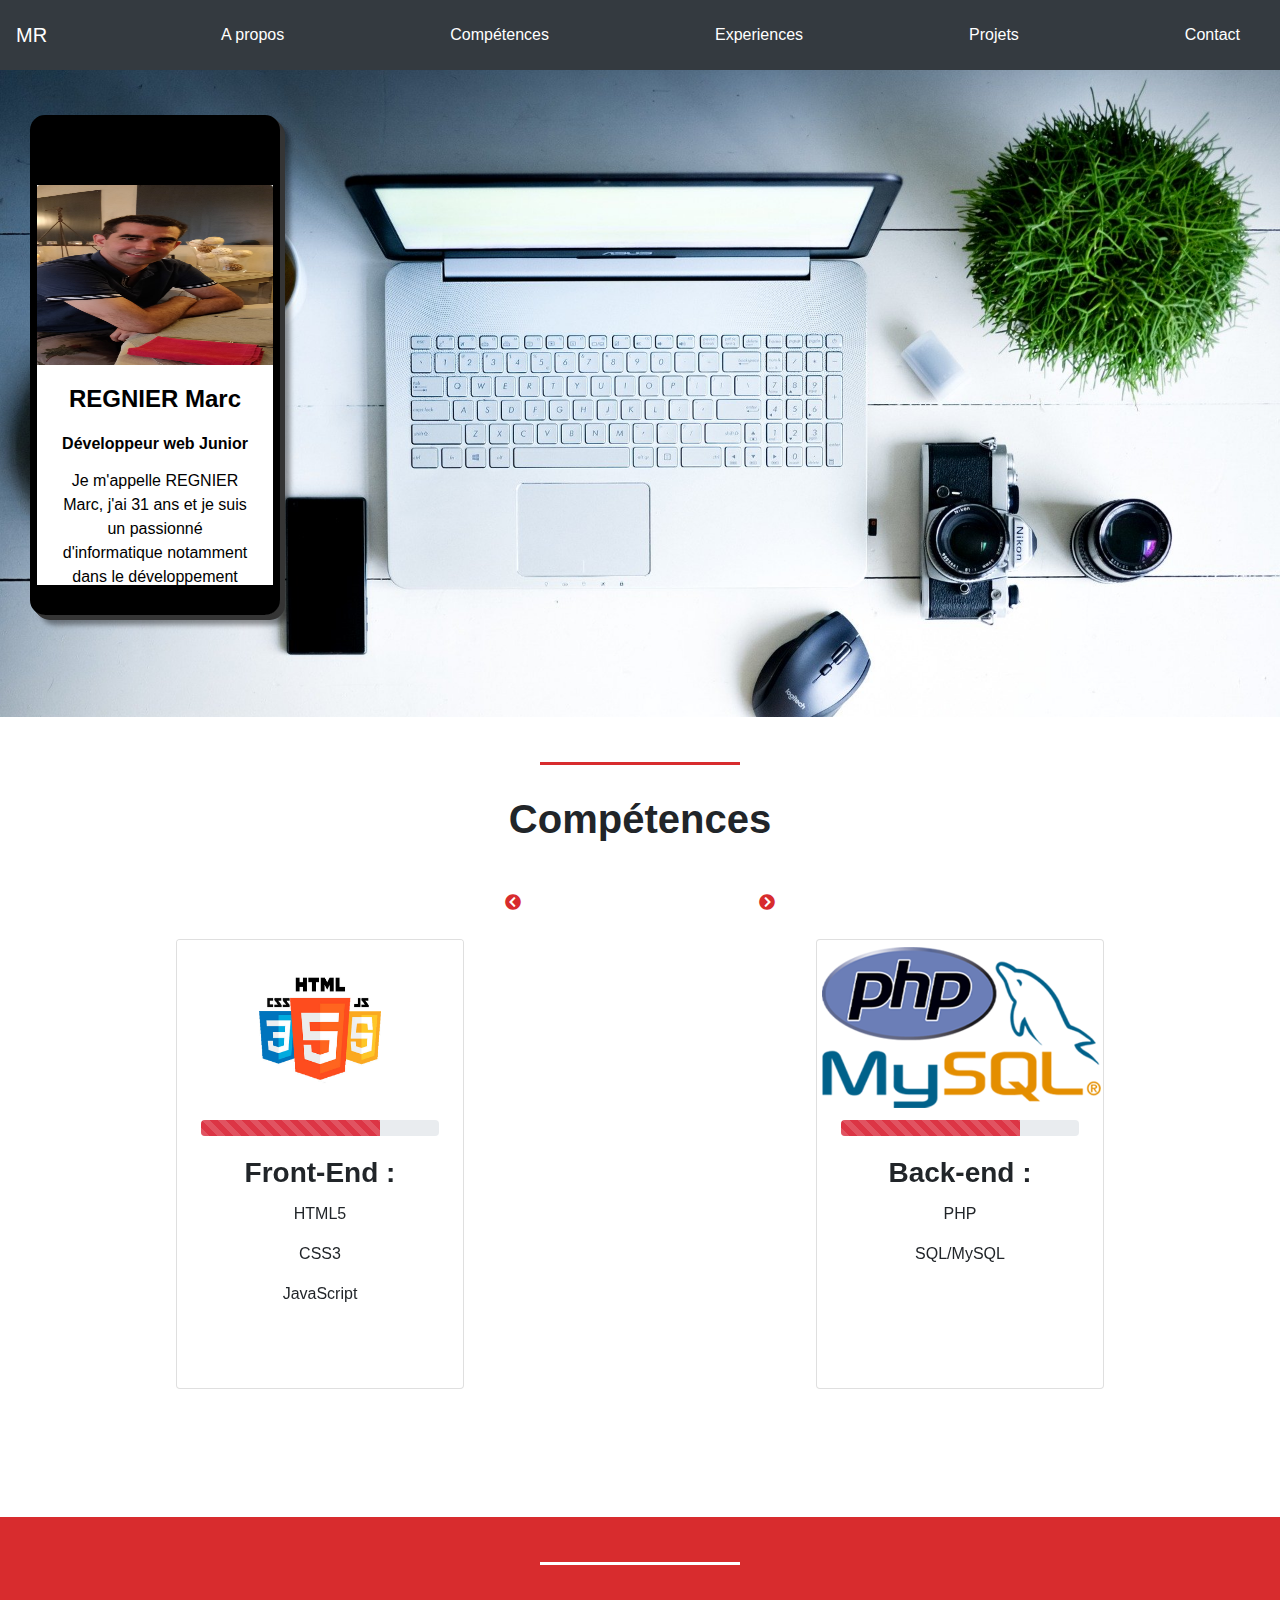
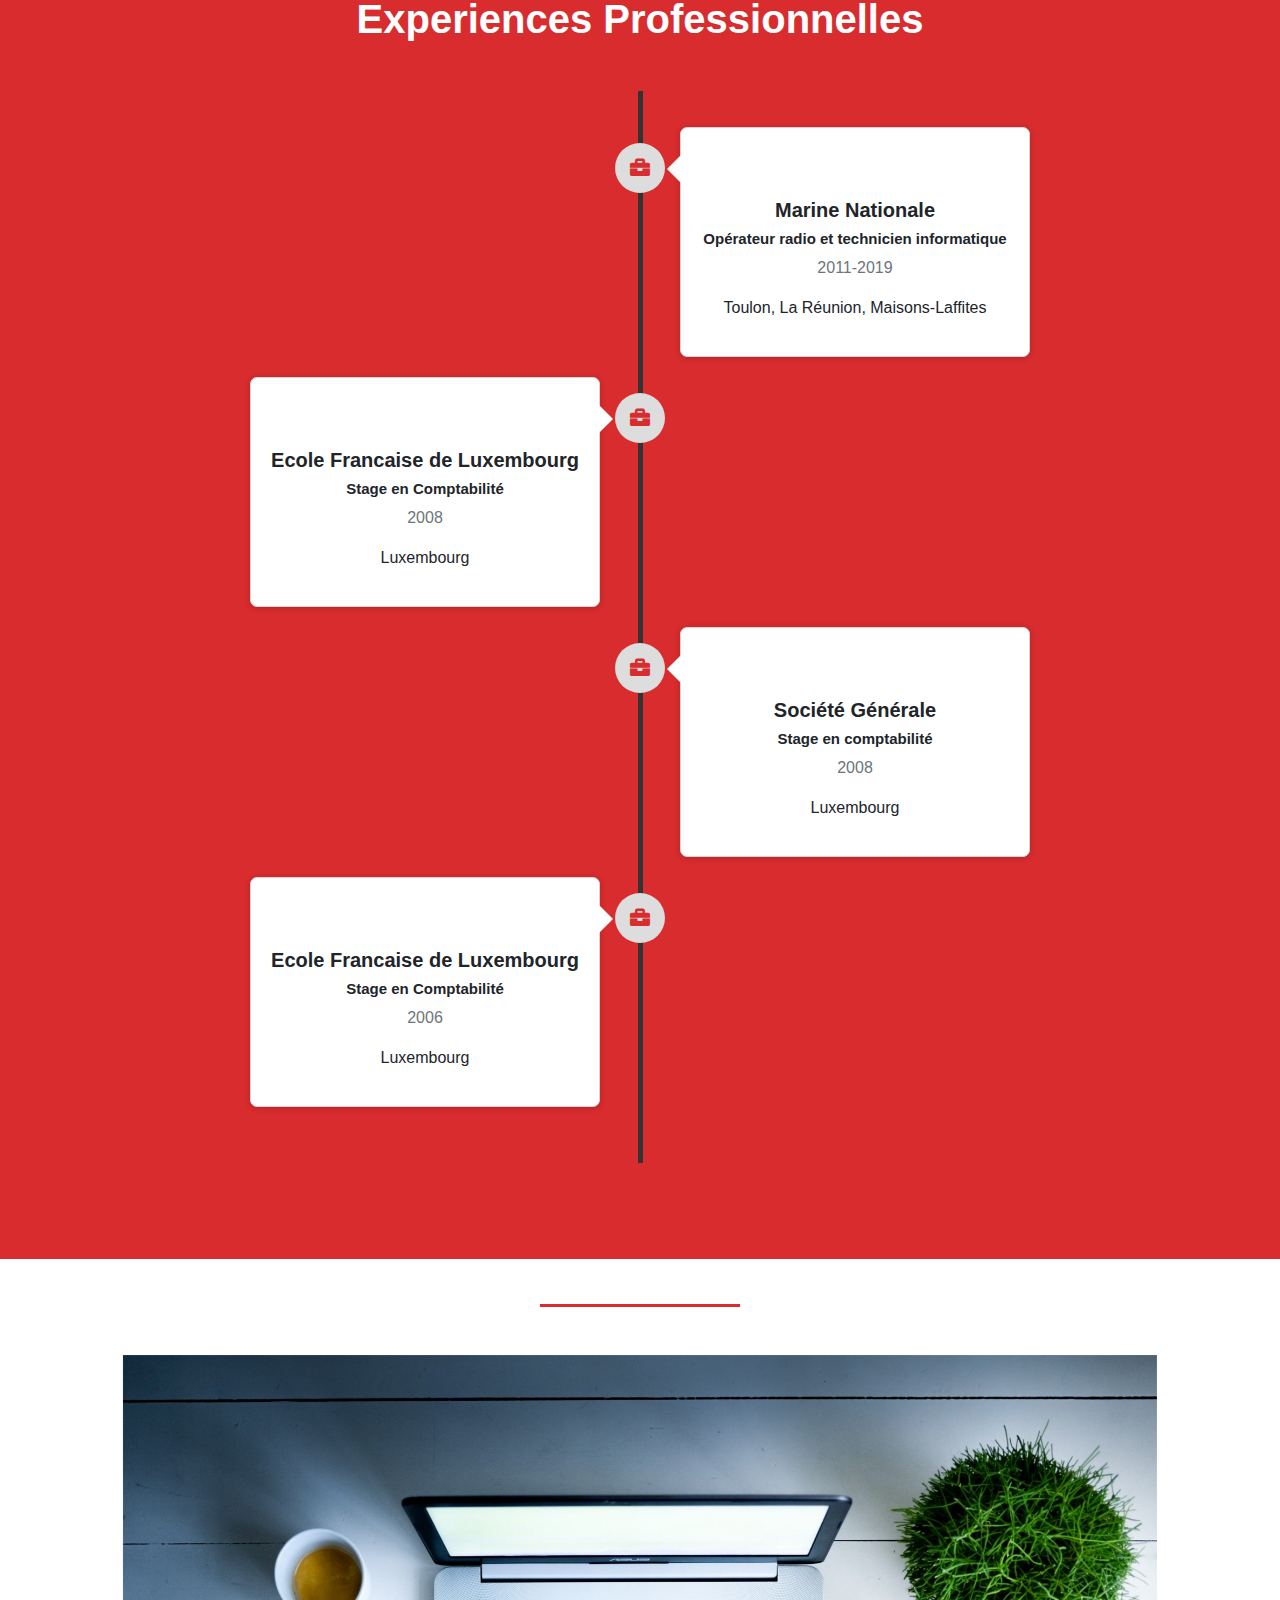
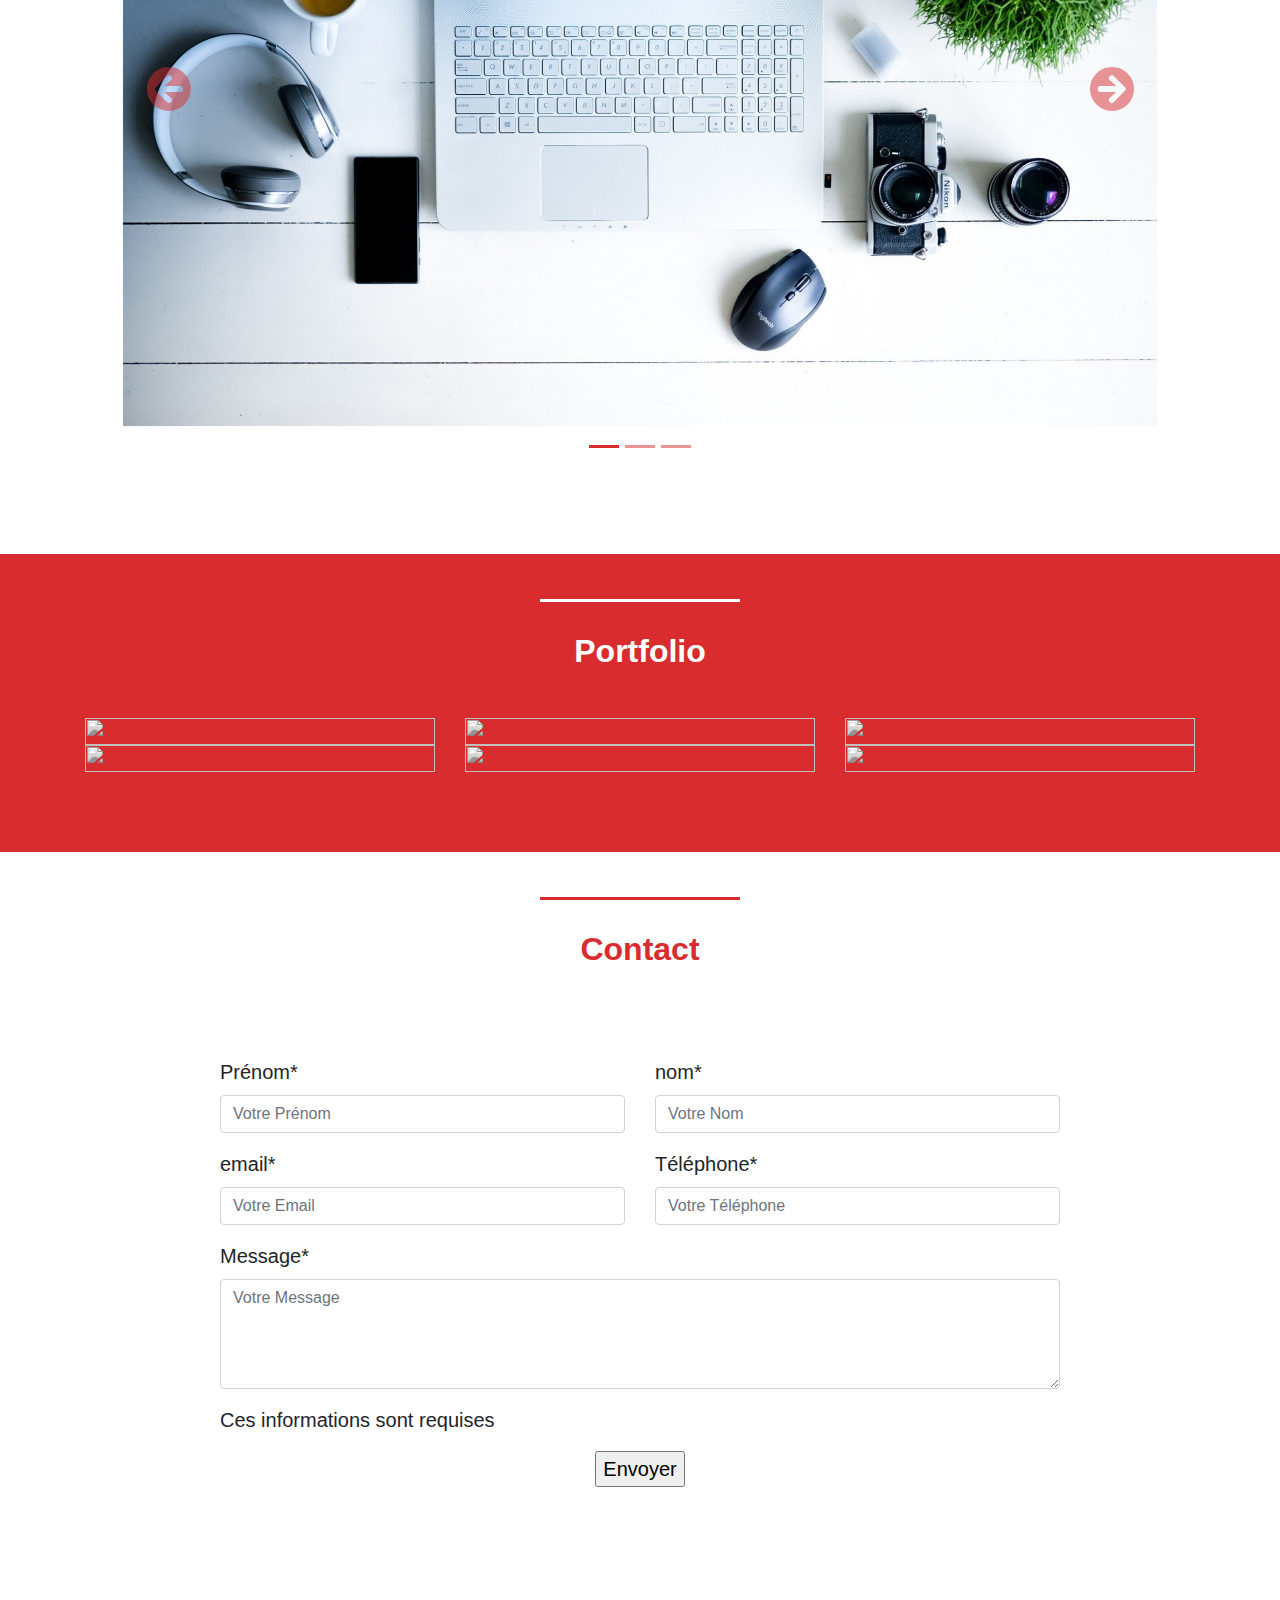
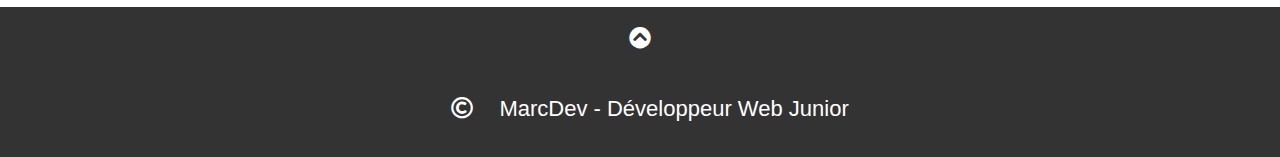
==== portfolio2.html @ 8c01e03f "portfolio.V1" ====
<!DOCTYPE html>
<html lang="en">

<head>
    <meta charset="UTF-8">
    <meta name="viewport" content="width=device-width, initial-scale=1.0">
    <meta http-equiv="X-UA-Compatible" content="ie=edge">
    <link rel="stylesheet" href="https://stackpath.bootstrapcdn.com/bootstrap/4.4.1/css/bootstrap.min.css"
        integrity="sha384-Vkoo8x4CGsO3+Hhxv8T/Q5PaXtkKtu6ug5TOeNV6gBiFeWPGFN9MuhOf23Q9Ifjh" crossorigin="anonymous">
    <script src="https://code.jquery.com/jquery-3.4.1.slim.min.js"
        integrity="sha384-J6qa4849blE2+poT4WnyKhv5vZF5SrPo0iEjwBvKU7imGFAV0wwj1yYfoRSJoZ+n" crossorigin="anonymous">
    </script>
    <script src="https://cdn.jsdelivr.net/npm/popper.js@1.16.0/dist/umd/popper.min.js"
        integrity="sha384-Q6E9RHvbIyZFJoft+2mJbHaEWldlvI9IOYy5n3zV9zzTtmI3UksdQRVvoxMfooAo" crossorigin="anonymous">
    </script>
    <script src="https://stackpath.bootstrapcdn.com/bootstrap/4.4.1/js/bootstrap.min.js"
        integrity="sha384-wfSDF2E50Y2D1uUdj0O3uMBJnjuUD4Ih7YwaYd1iqfktj0Uod8GCExl3Og8ifwB6" crossorigin="anonymous">
    </script>
    <script src="jquery-3.4.1.min.js"></script>
    <link rel="stylesheet" href="fontawesome-free-5.12.1-web\css\all.min.css">
    <link rel="stylesheet" href="style.css">
    <script src="portfolio2.js"></script>
    <title>Mon Portfolio</title>
</head>

<body data-spy="scroll" data-target="#navbarNav" data-offset="60">
    <!--header + navbar-->
    <header>
        <nav class="navbar navbar-expand-lg navbar-dark bg-dark fixed-top">
            <a class="navbar-brand" href="#">MR</a>
            <button class="navbar-toggler" type="button" data-toggle="collapse" data-target="#navbarNav"
                aria-controls="navbarNav" aria-label="Toggle navigation">
                <span class="navbar-toggler-icon"></span>

            </button>
            <div class="collapse navbar-collapse" id="navbarNav">
                <ul class="navbar-nav ">

                    <li class="nav-item active">
                        <a class="nav-link" href="#about">A propos</a>
                    </li>
                    <li class="nav-item active">
                        <a class="nav-link" href="#skill">Compétences</a>
                    </li>
                    <li class="nav-item active">
                        <a class="nav-link" href="#experience">Experiences</a>
                    </li>
                    <li class="nav-item active">
                        <a class="nav-link" href="#portfolio">Projets</a>
                    </li>
                    <li class="nav-item active">
                        <a class="nav-link" href="#contact">Contact</a>
                    </li>
                </ul>
            </div>
        </nav>
    </header>

    <!--SECTION ABOUT-->
    <section id="about" class="container-fluid">
        <div class="background">
        </div>
        <div class="mobile card card-cascade">

            <!-- Card image -->
            <div class="view view-cascade overlay">
              <img class="card-img-top" src="image/aa.jpg" alt="marc">
              <a>
                <div class="mask rgba-white-slight"></div>
              </a>
            </div>
          
            <!-- Card content -->
            <div class="card-body card-body-cascade text-center">
          
              <!-- Title -->
              <h4 class="card-title"><strong>REGNIER Marc</strong></h4>
              <!-- Subtitle -->
              <h6 class="font-weight-bold indigo-text py-2">Développeur web Junior</h6>
              <!-- Text -->
              <p class="card-text">
                  Je m'appelle REGNIER Marc, j'ai 31 ans et je suis un passionné d'informatique notamment dans le développement Web qui est un domaine trés intéressant.
              </p>
          
              <!-- Facebook -->
              <a type="button" class="btn-floating btn-small btn-fb"><i class="fab fa-facebook-f"></i></a>
              <!-- Twitter -->
              <a type="button" class="btn-floating btn-small btn-tw"><i class="fab fa-twitter"></i></a>
              <!-- Google + -->
              <a type="button" class="btn-floating btn-small btn-dribbble"><i class="fab fa-dribbble"></i></a>
              <a href="CV.pdf" class="btn btn-danger button">Telecharger mon CV</a>
          
            </div>
          
          </div>
          <!-- Card Regular -->
    </section>

    <!--SECTION SKILLS-->
    <section id="skill" class="container-fluid">
        <div class="red-divider"></div>
        <div class="heading">
            <h1>Compétences</h1>
        </div>
        <div id="carousel1" class="carousel slide carousel-multi-item" data-ride="carousel">

            <div class="controls-top text-center mb-4">
                <a class="btn-floating" href="#carousel1" data-slide="prev">
                    <i class="fas fa-chevron-circle-left"></i>
                </a>
                <a class="btn-floating" href="#carousel1" data-slide="next">
                    <i class="fas fa-chevron-circle-right"></i>
                </a>
            </div>

            <div class="carousel-inner" role="listbox">
                <div class="carousel-item active">
                    <div class="row">
                        <div class="col-md-6 mb-4 d-flex justify-content-center">
                            <div class="card" style="width: 18rem;">
                                <img class="card-img-top" src="image/htmlcss.jpg" alt="img_front">
                                <div class="progress ml-4 mr-4">
                                    <div class="progress-bar progress-bar-striped progress-bar-animated bg-danger"
                                        role="progressbar" aria-valuenow="75" aria-valuemin="0" aria-valuemax="100"
                                        style="width: 75%"></div>
                                </div>
                                <div class="card-body text-center">
                                    <h3 class="card-title">Front-End :</h3>
                                    <p class="card-text">HTML5</p>
                                    <p class="card-text">CSS3</p>
                                    <p class="card-text">JavaScript</p>
                                </div>
                            </div>
                        </div>
                        <div class="col-xs-6 col-md-6 d-flex justify-content-center">
                            <div class="card" style="width: 18rem;">
                                <img class="card-img-top" src="image/php_mysql.png" alt="php">
                                <div class="progress ml-4 mr-4">
                                    <div class="progress-bar progress-bar-striped progress-bar-animated bg-danger"
                                        role="progressbar" aria-valuenow="75" aria-valuemin="0" aria-valuemax="100"
                                        style="width: 75%"></div>
                                </div>
                                <div class="card-body text-center">
                                    <h3 class="card-title">Back-end :</h3>
                                    <p class="card-text">PHP</p>
                                    <p class="card-text">SQL/MySQL</p>
                                </div>
                            </div>
                        </div>
                    </div>
                </div>
                <div class="carousel-item">
                    <div class="row">
                        <div class="col-xs-6 col-md-6 d-flex justify-content-center">
                            <div class="card" style="width: 18rem;">
                                <img class="card-img-top" src="image/Symfony4.jpg" alt="framework">
                                <div class="progress ml-4 mr-4">
                                    <div class="progress-bar progress-bar-striped progress-bar-animated bg-danger"
                                        role="progressbar" aria-valuenow="75" aria-valuemin="0" aria-valuemax="100"
                                        style="width: 75%"></div>
                                </div>
                                <div class="card-body text-center">
                                    <h3 class="card-title">Framework :</h3>
                                    <p class="card-text">Symfony</p>
                                    <p class="card-text">Bootstrap</p>
                                    <p class="card-text">JQuery</p>
                                </div>
                            </div>
                        </div>
                        <div class="col-xs-6 col-md-6 d-flex justify-content-center">
                            <div class="card" style="width: 18rem;">
                                <img class="card-img-top" src="image/git.png" alt="git">
                                <div class="progress ml-4 mr-4">
                                    <div class="progress-bar progress-bar-striped progress-bar-animated bg-danger"
                                        role="progressbar" aria-valuenow="75" aria-valuemin="0" aria-valuemax="100"
                                        style="width: 75%"></div>
                                </div>
                                <div class="card-body text-center">
                                    <h3 class="card-title">Utilitaires :</h3>
                                    <p class="card-text">Git</p>
                                    <p class="card-text">Methode Agile</p>
                                </div>
                            </div>
                        </div>
                    </div>
                </div>
            </div>
        </div>
        </div>
        </article>
        </div>

    </section>
    <br>

    <!--SECTION EXPERIENCES-->
    <section id="experience">
        <div class="container">
            <div class="white-divider"></div>
            <div class="heading">
                <h1>Experiences Professionnelles</h1>
            </div>
        </div>
        <ul class="timeline">
            <li>
                <div class="timeline-badge"><i class="fas fa-briefcase"></i></div>
                <div class="timeline-panel-container-inverted">
                    <div class="timeline-panel">
                        <div class="timeline-heading">
                            <h3>Marine Nationale</h3>
                            <h4>Opérateur radio et technicien informatique</h4>
                            <p class="text-muted">2011-2019</p>
                        </div>
                        <div class="timeline-body">
                            <p>Toulon, La Réunion, Maisons-Laffites</p>
                        </div>
                    </div>
                </div>
            </li>
            <li>
                <div class="timeline-badge"><i class="fas fa-briefcase"></i></div>
                <div class="timeline-panel-container">
                    <div class="timeline-panel">
                        <div class="timeline-heading">
                            <h3>Ecole Francaise de Luxembourg</h3>
                            <h4>Stage en Comptabilité</h4>
                            <p class="text-muted">2008</p>
                        </div>
                        <div class="timeline-body">
                            <p>Luxembourg</p>
                        </div>
                    </div>
                </div>
            </li>
            <li>
                <div class="timeline-badge"><i class="fas fa-briefcase"></i></div>
                <div class="timeline-panel-container-inverted">
                    <div class="timeline-panel">
                        <div class="timeline-heading">
                            <h3>Société Générale</h3>
                            <h4>Stage en comptabilité</h4>
                            <p class="text-muted">2008</p>
                        </div>
                        <div class="timeline-body">
                            <p>Luxembourg</p>
                        </div>
                    </div>
                </div>
            </li>
            <li>
                <div class="timeline-badge"><i class="fas fa-briefcase"></i></div>
                <div class="timeline-panel-container">
                    <div class="timeline-panel">
                        <div class="timeline-heading">
                            <h3>Ecole Francaise de Luxembourg</h3>
                            <h4>Stage en Comptabilité</h4>
                            <p class="text-muted">2006</p>
                        </div>
                        <div class="timeline-body">
                            <p>Luxembourg</p>
                        </div>
                    </div>
                </div>
            </li>
        </ul>

    </section>
    <!--SLIDE CAROUSEL-->
    <section id="pictures_work">
        <div class="container">
            <div class="red-divider"></div>
            <div id=myCarousel class="carousel slide" data-ride="carousel">
                <ol class="carousel-indicators">
                    <li data-target="#myCarousel" data-slide-to="0" class="active"></li>
                    <li data-target="#myCarousel" data-slide-to="1"></li>
                    <li data-target="#myCarousel" data-slide-to="2"></li>
                </ol>
                <div class="carousel-inner">
                    <div class="carousel-item active">
                        <img class="d-block w-100" src="image/computer-2982270_1920.jpg" alt="computer1">
                    </div>
                    <div class="carousel-item">
                        <img class="d-block w-100" src="image/javascript-with-laptop-code.jpg" alt="computer2">
                    </div>
                    <div class="carousel-item">
                        <img class="d-block w-100" src="image/laptop-red.jpg" alt="computer3">
                    </div>
                </div>
                <a class="left carousel-control-prev" href="#myCarousel" data-slide="prev" role="button">
                    <span><i class="fas fa-arrow-circle-left"></i></span>
                </a>
                <a class="right carousel-control-next" href="#myCarousel" data-slide="next" role="button">
                    <span><i class="fas fa-arrow-circle-right"></i></span>

                </a>

            </div>

        </div>
    </section>

    <!--PORTFOLIO-->
    <section id="portfolio">
        <div class="container">
            <div class="white-divider"></div>
            <div class="heading">
                <h2>Portfolio</h2>
            </div>
            <div class="row">
                <div class="col-sm-4">
                    <a class="thumbnail" href="#" target="_blank">
                        <img src="" alt="">
                    </a>
                </div>
                <div class="col-sm-4">
                    <a class="thumbnail" href="#" target="_blank">
                        <img src="" alt="">
                    </a>
                </div>
                <div class="col-sm-4">
                    <a class="thumbnail" href="#" target="_blank">
                        <img src="" alt="">
                    </a>
                </div>

            </div>
            <div class="row">
                <div class="col-sm-4">
                    <a class="thumbnail" href="#" target="_blank">
                        <img src="" alt="">
                    </a>
                </div>
                <div class="col-sm-4">
                    <a class="thumbnail" href="#" target="_blank">
                        <img src="" alt="">
                    </a>
                </div>
                <div class="col-sm-4">
                    <a class="thumbnail" href="#" target="_blank">
                        <img src="" alt="">
                    </a>
                </div>

            </div>
        </div>

    </section>

    <section id="contact">
        <div class="container">
            <div class="red-divider"></div>
            <div class="heading">
                <h2>Contact</h2>
            </div>
            <div class="row justify-content-center">
                <div class="col-lg-10 col-lg-offset-1 d-flex justify-content-center">
                    <form action="contact.php" method="POST" role="form" id="contact-form">

                        <div class="row">
                            <div class="col-md-6">
                                <label for="firstname">Prénom<span class="blue">*</span></label>
                                <input type="text" id="firstname" name="firstname" class="form-control"
                                    placeholder="Votre Prénom" value="">
                                <p class="comments"></p>
                            </div>

                            <div class="col-md-6">
                                <label for="name">nom<span class="blue">*</span></label>
                                <input type="text" id="name" name="name" class="form-control" placeholder="Votre Nom"
                                    value="">
                                <p class="comments"></p>
                            </div>

                            <div class="col-md-6">
                                <label for="email">email<span class="blue">*</span></label>
                                <input type="email" id="email" name="email" class="form-control"
                                    placeholder="Votre Email" value="">
                                <p class="comments"></p>
                            </div>

                            <div class="col-md-6">
                                <label for="phone">Téléphone<span class="blue">*</span></label>
                                <input type="tel" id="phone" name="phone" class="form-control"
                                    placeholder="Votre Téléphone" value="">
                                <p class="comments"></p>
                            </div>

                            <div class="col-md-12">
                                <label for="phone">Message<span class="blue">*</span></label>
                                <textarea name="message" id="message" class="form-control" cols="30" rows="4"
                                    placeholder="Votre Message" value=""></textarea>
                                <p class="comments"></p>
                            </div>

                            <div class="col-md-12">
                                <p class="blue">Ces informations sont requises</p>
                            </div>

                            <div class="col-md-12 d-flex justify-content-center">
                                <input type="submit" value="Envoyer" class="button1">
                            </div>

                        </div>
                    </form>
                </div>
            </div>
        </div>


    </section>


    <!--FOOTER-->
    <footer class="text-center">
        <a href="#about">
            <span><i class="fas fa-chevron-circle-up"></i></span>
        </a>
        <p>
            <span><i class="far fa-copyright"></i></span> MarcDev - Développeur Web Junior
        </p>

    </footer>

</body>

</html>
---- style.css ----
/* general */

body{
    font-family: sans-serif;
}

h1,h2,h3,h4,h5{
    font-weight: bold;
}

img{
    max-width: 100%;
    height: auto;
    

}

section{
    padding: 45px 0px 80px 0px;
}

section .heading{
    text-align: center;
    padding-bottom: 40px;
    padding-top: 30px;
}

.navbar{
    height: 70px;
}

/* ABOUT */

#about{
    padding-top: 100px;
    background: #d82c2e;
    background-image: url("image/computer-2982270_1920.jpg");
    background-size: cover;
    background-repeat: no-repeat;

    
}

.mobile {
    display: inline-block;
    margin: 15px;
    min-height: 500px;
    background-color: #ffff;
    border: 50px solid #000;
    border-width: 70px 7px 30px 7px;
    border-radius: 15px;
    box-shadow: 1px 1px 0 #353535, 2px 2px 0 #353535, 3px 3px 0 #353535, 4px 4px 0 #353535, 5px 5px 0 #353535, 10px 10px 5px rgba(0, 0, 0, 0.4);
    position: relative;
    overflow: scroll;
    color: #000;
  }
  
.card1{
    height: 550px;
    width: 340px;
    background-color: #f1f1f1ff;
    box-shadow: 10px 10px;;
    
}

.background{
    
    width: 50%
}

.picture{
    height: 350px;
    width: 350px;
}

.profile_picture{
    text-align: center;
    margin: 0 auto;
    float: none;
    top: -20px;
}

#about .heading h1{
    color: white;
}

#about .heading h2{
    color: white;
}

.button{
    font-weight: bold;
    text-transform: uppercase;
    color: white;
    border: 1px solid white;
    margin-top: 28px;
    padding: 18px 50px;
    box-shadow: 1px 1px 10px black;
    width: auto;
}

/* NAVBAR*/

.navbar-nav li{
    margin-left:150px; 
  }

li a:hover {
    background-color: #111;
    border: 1px solid white;

  }

  /* SKILLS */
  
#skill h1{
    text-align: center;
  }

.card-img-top{
    height: 180px;
}

.card{
    height: 450px;
    width: 250px;
}

.btn-floating i{
    color: #d82c2e;
    width: 250px;

}


  /* TIMELINE*/

  .container{
      margin-right: auto;
      margin-left: auto;
      padding-right: 15px;
      padding-left: 15px;
  }

  #experience{
      background: #d82c2e;
  }

  #experience .heading h1{
      color: #fff;
  }

  .timeline{
      padding:  36px 10px;
      position: relative;
  }

  .timeline:before{
      top: 0;
      bottom: 0;
      position: absolute;
      content: " ";
      width: 5px;
      left: 50%;
      margin-left: -2.5px;
      background-color: #333;

  }

  .timeline > li{
      margin-bottom: 20px;
      position: relative;

  }

  .timeline > li:after{
      clear: both;
  }
  
  .timeline > li:before, .timeline > li:after{
      content: " ";
      display: table;
  }

  .timeline li .timeline-badge{
      color: #d82c2e;
      width: 50px;
      line-height: 50px;
      font-size: 20px;
      text-align: center;
      position: absolute;
      top: 16px;
      left: 50%;
      margin-left: -25px;
      background-color: #ddd;
      border-radius: 50%;

  }

  .timeline-panel-container{
    width: 50%;
    float: left;
}


  .timeline-panel-container-inverted{
      width: 50%;
      float: right;
  }

  .timeline-panel{
      width: 350px;
      float: right;
      margin-right: 40px;
      border: 1px solid #d4d4d4;
      border-radius: 7px;
      padding: 20px;
      position: relative;
      box-shadow: 0px 1px 6px rgba(0, 0, 0, 0.175);
      background: #fff;
      text-align: center;
  }

  .timeline-panel-container-inverted .timeline-panel{
    float: left;
    margin-left: 40px
  }


ul{
    list-style: none;
}

    .timeline-panel:after{
        position: absolute;
        top: 27px;
        right:-14px;
        display: inline-block;
        border-top: 14px solid transparent;
        border-left: 14px solid #fff;
        border-right: 0 solid #fff;
        border-bottom: 14px solid transparent;
        content: " ";
    }

    
    .timeline-panel-container-inverted .timeline-panel:after{
        border-left-width: 0;
        border-right-width: 14px;
        left: -14px;
        right: auto;
    }

    .timeline-heading h3{
        margin-top: 50px;
        font-size: 20px;
    }

    .timeline-heading h4{
        font-size: 15px;
    }

  .white-divider{
      width: 200px;
      height: 3px;
      background: #fff;
      margin: 0 auto;
  }

  .red-divider{
    width: 200px;
    height: 3px;
    background: #d82c2e;
    margin: 0 auto;
}




/*PORTFOLIO*/

#portfolio{
    background-color: #d82c2e;
}

#portfolio .heading h2{
    color: #fff;
}


#portfolio .thumbnail img{

    width: 100%;
    height: 100%;
    filter: grayscale(100%);
    -webkit-filter: grayscale(100%);

}

#portfolio .thumbnail img:hover{
    filter: none;
    -webkit-filter: none;
}


/*CAROUSEL SLIDE*/

#pictures_work{
    background: #fff;

}

#pictures_work .heading h2{
    color: #d82c2e;
}

.carousel-control-prev.left, .carousel-control-next.right{
    font-size: 45px;
    background-image: none;
    color: #d82c2e;
}



.carousel-indicators li{
    background-color: #d82c2e;
    
}

.carousel-indicators li.active{
    background-color: #d82c2e;
}


#myCarousel .carousel-item{
    padding: 48px 38px;
}


#myCarousel .carousel-item{
    color: #d82c2e;
    font-style: italic;
}



/*FOOTER*/

footer{
    background: #333;
    color: #fff;
    font-size: 22px;
    height: 150px;
}

footer i{
    color: #fff;
    height: 30px;
    margin: 20px;
}

footer i:hover{
    font-size: 28px;
}

/*CONTACT*/

#contact .heading h2{
    color: #d82c2e;
}

#contact-form{
    font-size: 20px;
    background: #fff;
    padding: 40px;
    border-radius: 15px;
}


/*MEDIA QUERIES TIMELINE*/

@media(max-width: 576px){
    
    .timeline-panel-container{
        width: 50%;
        float: right;
    }
    
    
      .timeline-panel-container-inverted{
          width: 50%;
          float: right;
      }

      .container{
        margin-right: auto;
        margin-left: auto;
        padding-right: 15px;
        padding-left: 15px;
    }
    
      .timeline-panel{
        
          width: 235px;
          height: auto;
          float: right;
          margin-right: 24px;
          border: 1px solid #d4d4d4;
          border-radius: 7px;
          padding: 20px;
          box-shadow: 0px 1px 6px rgba(0, 0, 0, 0.175);
          background: #fff;
          text-align: center;
          
      }
    
      .timeline-panel-container-inverted .timeline-panel{
        float: right;
        margin-left: 20px
      }
    
    
    ul{
        list-style: none;
    }
    
        .timeline-panel:after{
            position: absolute;
            top: 27px;
            left:-14px;
            right: auto;
            display: inline-block;
            border-top: 14px solid transparent;
            border-left: 0px solid #fff;
            border-right: 14px solid #fff;
            border-bottom: 14px solid transparent;
            content: " ";
        }
    
        
        .timeline-panel-container-inverted .timeline-panel:after{
            border-left-width: 0;
            border-right-width: 14px;
            left: -14px;
            right: auto;
        }
    
        .timeline-heading h3{
            margin-top: 5px;
            font-size: 20px;
        }
    
        .timeline-heading h4{
            font-size: 15px;
        }
    

      .timeline:before{
        top: 0;
        bottom: 0;
        position: absolute;
        content: " ";
        width: 5px;
        left: 15%;
        margin-left: -2.5px;
        background-color: #333;
  
    }

    .timeline li .timeline-badge{
        color: #d82c2e;
        width: 45px;
        line-height: 50px;
        font-size: 20px;
        text-align: center;
        position: absolute;
        top: 16px;
        left: 15%;
        margin-left: -30px;
        background-color: #ddd;
        border-radius: 50%;
  
    }

    /*media footer*/

    footer{
        height: 250px;
        font-size: 15px;
    }

    footer i:hover{
        font-size: 18px;
    }

}
@media(min-width: 576px) and (max-width: 768px){



    .timeline-panel{
        width: auto;
        height: auto;
        float: right;
        border: 1px solid #d4d4d4;
        border-radius: 7px;
        padding: 20px;
        box-shadow: 0px 1px 6px rgba(0, 0, 0, 0.175);
        background: #fff;
        text-align: center;
        
    }

    .container{
        margin-right: auto;
        margin-left: auto;
        padding-right: 15px;
        padding-left: 15px;
    }
}
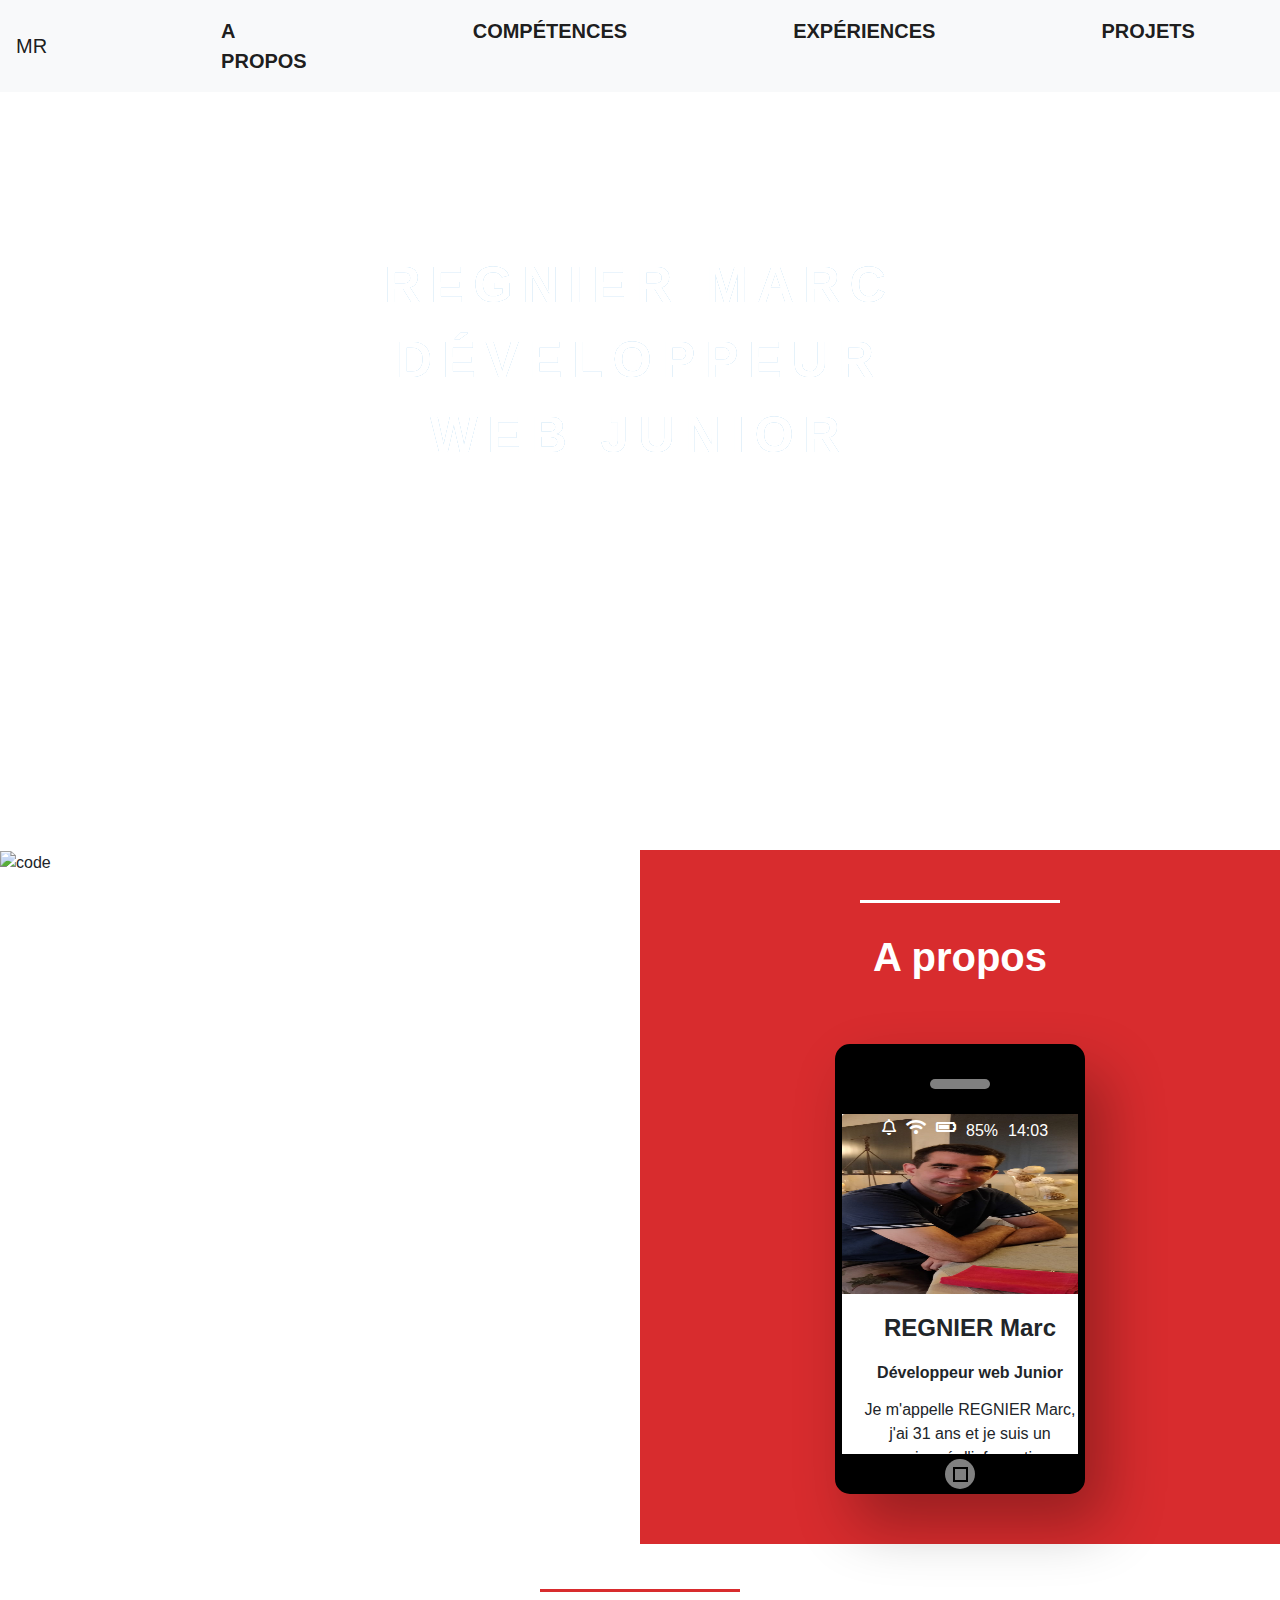
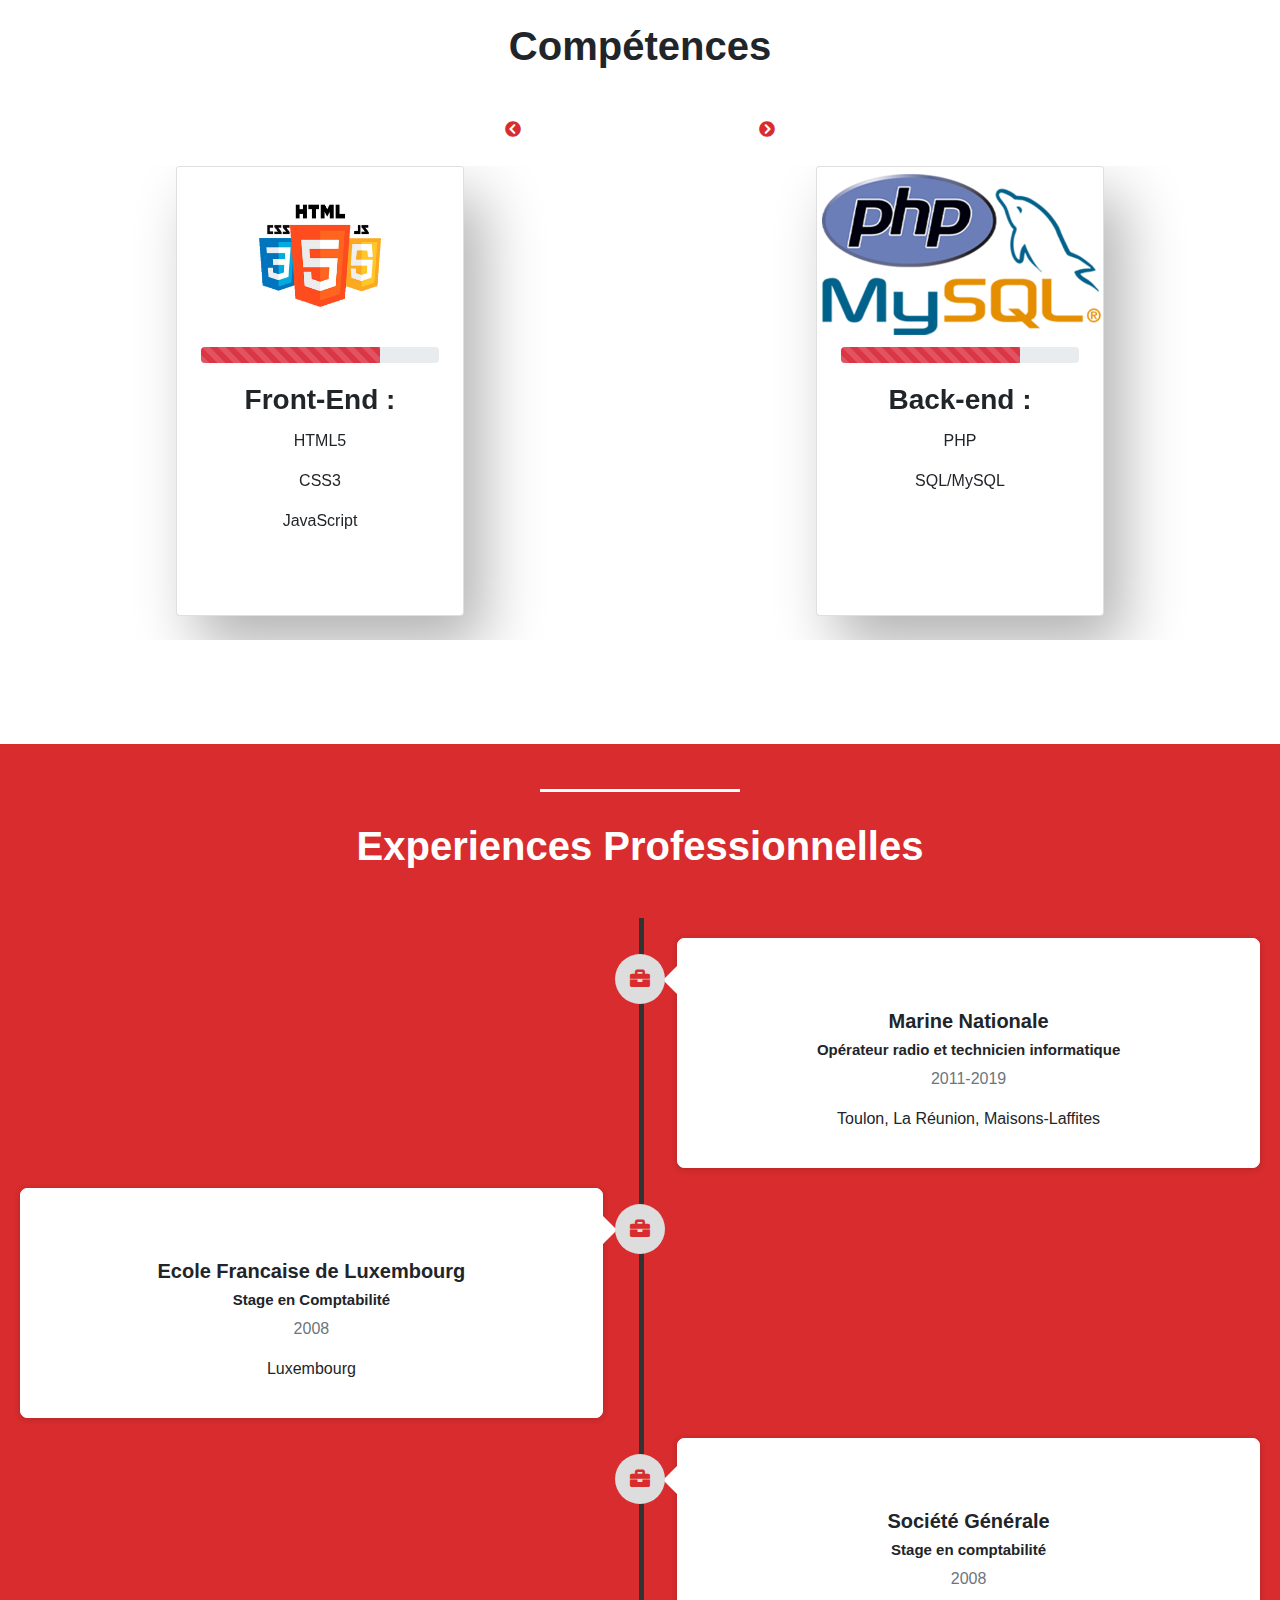
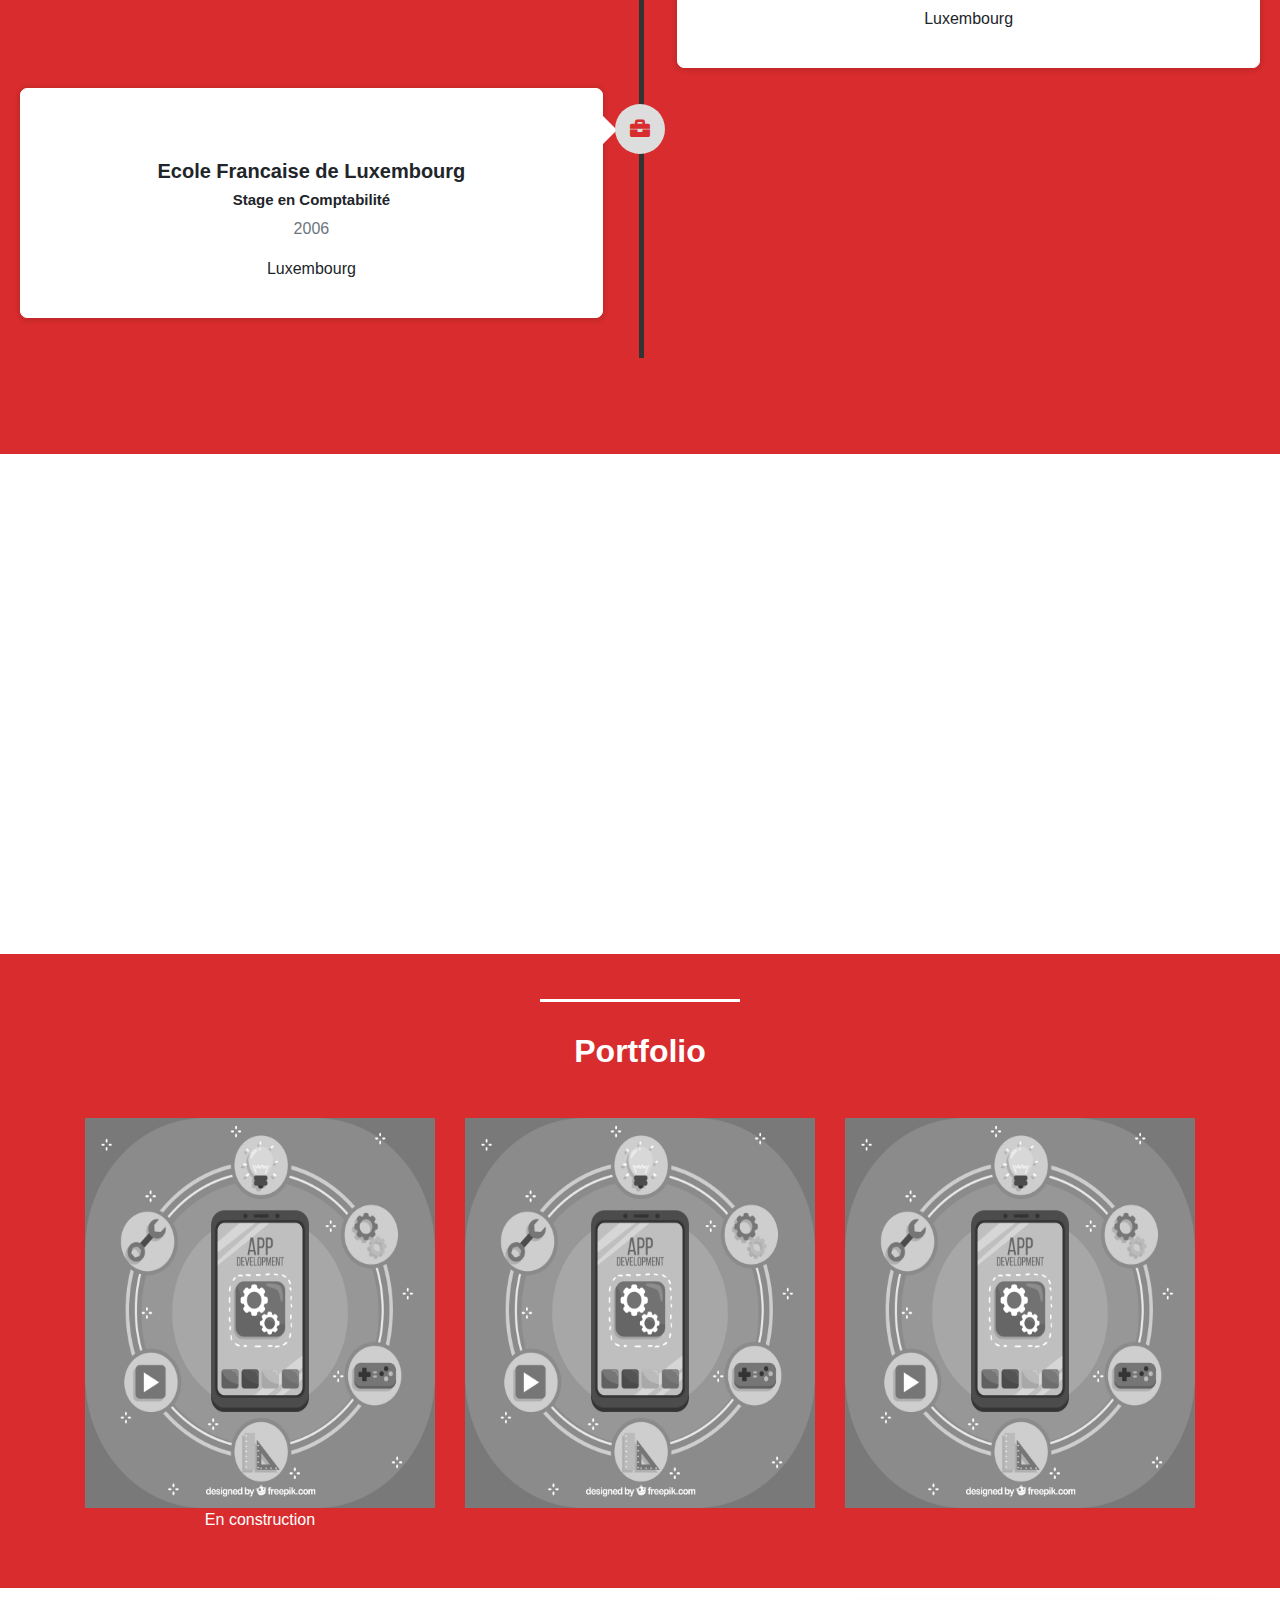
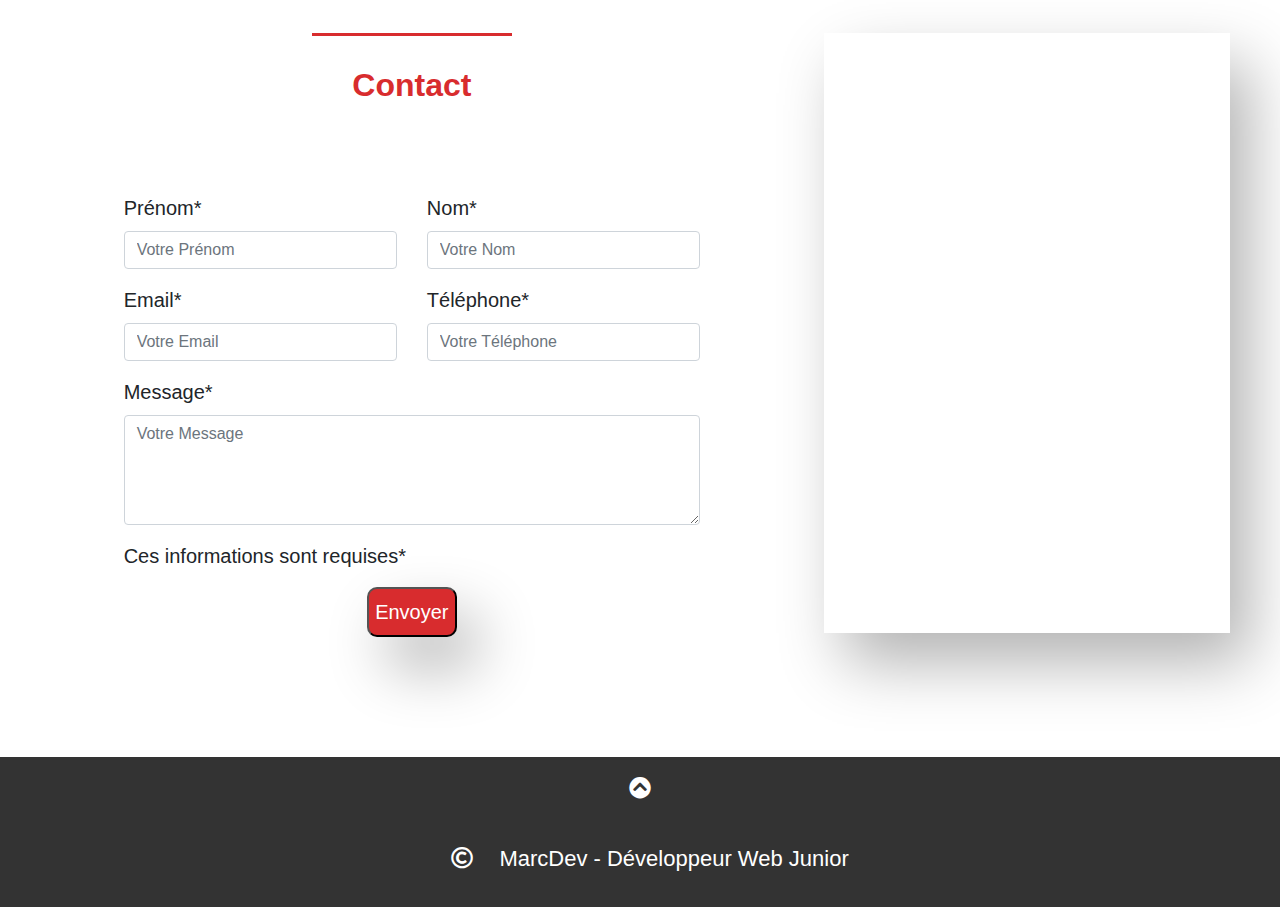
==== commit 1509fe15: "portfolio.V7" ====
--- a/portfolio2.html
+++ b/portfolio2.html
@@ -1,5 +1,5 @@
 <!DOCTYPE html>
-<html lang="en">
+<html lang="fr">
 
 <head>
     <meta charset="UTF-8">
@@ -20,14 +20,15 @@
     <link rel="stylesheet" href="fontawesome-free-5.12.1-web\css\all.min.css">
     <link rel="stylesheet" href="style.css">
     <script src="portfolio2.js"></script>
-    <title>Mon Portfolio</title>
+    <script src="https://maps.googleapis.com/maps/api/js?key=AIzaSyCtb9rbFRWltZ_oxlcpuWo37Eu6kMEboLI"></script>
+    <title>Portfolio REGNIER Marc</title>
 </head>
 
-<body data-spy="scroll" data-target="#navbarNav" data-offset="60">
+<body>
     <!--header + navbar-->
     <header>
-        <nav class="navbar navbar-expand-lg navbar-dark bg-dark fixed-top">
-            <a class="navbar-brand" href="#">MR</a>
+        <nav class="navbar navbar-expand-lg navbar-light bg-light fixed-top">
+            <a class="navbar-brand" href="#home">MR</a>
             <button class="navbar-toggler" type="button" data-toggle="collapse" data-target="#navbarNav"
                 aria-controls="navbarNav" aria-label="Toggle navigation">
                 <span class="navbar-toggler-icon"></span>
@@ -43,7 +44,7 @@
                         <a class="nav-link" href="#skill">Compétences</a>
                     </li>
                     <li class="nav-item active">
-                        <a class="nav-link" href="#experience">Experiences</a>
+                        <a class="nav-link" href="#experience">Expériences</a>
                     </li>
                     <li class="nav-item active">
                         <a class="nav-link" href="#portfolio">Projets</a>
@@ -56,44 +57,88 @@
         </nav>
     </header>
 
+    <!--Home-->
+    <section id="home">
+        <article class="middle title" data-text="REGNIER Marc Développeur Web Junior">
+            REGNIER Marc Développeur Web Junior
+        </article>
+
+    </section>
+
+
     <!--SECTION ABOUT-->
     <section id="about" class="container-fluid">
-        <div class="background">
-        </div>
-        <div class="mobile card card-cascade">
-
-            <!-- Card image -->
-            <div class="view view-cascade overlay">
-              <img class="card-img-top" src="image/aa.jpg" alt="marc">
-              <a>
-                <div class="mask rgba-white-slight"></div>
-              </a>
-            </div>
-          
-            <!-- Card content -->
-            <div class="card-body card-body-cascade text-center">
-          
-              <!-- Title -->
-              <h4 class="card-title"><strong>REGNIER Marc</strong></h4>
-              <!-- Subtitle -->
-              <h6 class="font-weight-bold indigo-text py-2">Développeur web Junior</h6>
-              <!-- Text -->
-              <p class="card-text">
-                  Je m'appelle REGNIER Marc, j'ai 31 ans et je suis un passionné d'informatique notamment dans le développement Web qui est un domaine trés intéressant.
-              </p>
-          
-              <!-- Facebook -->
-              <a type="button" class="btn-floating btn-small btn-fb"><i class="fab fa-facebook-f"></i></a>
-              <!-- Twitter -->
-              <a type="button" class="btn-floating btn-small btn-tw"><i class="fab fa-twitter"></i></a>
-              <!-- Google + -->
-              <a type="button" class="btn-floating btn-small btn-dribbble"><i class="fab fa-dribbble"></i></a>
-              <a href="CV.pdf" class="btn btn-danger button">Telecharger mon CV</a>
-          
-            </div>
-          
-          </div>
-          <!-- Card Regular -->
+        <div class="imageCod">
+            <img src="image/coding.jpg" alt="code" style="height: 100%;">
+        </div>
+        <div class="phone">
+            <div class="white-divider"></div>
+            <div class="heading">
+                <h1>A propos</h1>
+            </div>
+            <div class="center">
+
+                <div class="mobile card card-cascade">
+
+                    <div class="mobileScroll">
+                        <!-- Card image -->
+                        <div class="view view-cascade overlay">
+                            <div class="iconBar">
+                                <ul class="icon">
+                                    <li><i class="far fa-bell"></i></li>
+                                    <li><i class="fas fa-wifi"></i></li>
+                                    <li><i class="fas fa-battery-three-quarters"></i></li>
+                                    <li>85%</li>
+                                    <li>14:03</li>
+                                </ul>
+
+                            </div>
+                            <img class="card-img-top" src="image/marc.jpg" alt="marc">
+                            <a>
+                                <div class="mask rgba-white-slight"></div>
+                            </a>
+                        </div>
+
+                        <!-- Card content -->
+                        <div class="card-body card-body-cascade text-center">
+
+                            <!-- Title -->
+                            <h4 class="card-title"><strong>REGNIER Marc</strong></h4>
+                            <!-- Subtitle -->
+                            <h6 class="font-weight-bold indigo-text py-2">Développeur web Junior</h6>
+                            <!-- Text -->
+                            <p class="card-text">
+                                Je m'appelle REGNIER Marc, j'ai 31 ans et je suis un passionné d'informatique notamment
+                                dans
+                                le
+                                développement Web qui est un domaine trés intéressant.
+                            </p>
+                            <div class="iconContact">
+                                <p>
+                                    <a href="https://www.linkedin.com/in/marc-regnier-b6517a120"><i
+                                            class="fab fa-linkedin"></i></a>
+                                    <a  href="https://github.com/marcopolo31"><i
+                                            class="fab fa-github"></i></a>
+                                    <a  href="mailTo:marc.reg083@gmail.com"><i
+                                            class="fas fa-envelope-square"></i></a>
+                                </p>
+                            </div>
+
+                            <a href="cv.pdf" class="btn btn-danger button">Voir mon CV</a>
+
+                        </div>
+                    </div>
+
+                </div>
+                <div class="headphone">
+                </div>
+                <div class="buttonPhone">
+                    <div class="carre">
+                    </div>
+                </div>
+            </div>
+        </div>
+        <!-- Card Regular -->
     </section>
 
     <!--SECTION SKILLS-->
@@ -151,7 +196,7 @@
                 </div>
                 <div class="carousel-item">
                     <div class="row">
-                        <div class="col-xs-6 col-md-6 d-flex justify-content-center">
+                        <div class="col-xs-6 col-md-6 mb-4 d-flex justify-content-center">
                             <div class="card" style="width: 18rem;">
                                 <img class="card-img-top" src="image/Symfony4.jpg" alt="framework">
                                 <div class="progress ml-4 mr-4">
@@ -195,7 +240,7 @@
 
     <!--SECTION EXPERIENCES-->
     <section id="experience">
-        <div class="container">
+        <div class="container-fluid">
             <div class="white-divider"></div>
             <div class="heading">
                 <h1>Experiences Professionnelles</h1>
@@ -266,37 +311,9 @@
 
     </section>
     <!--SLIDE CAROUSEL-->
-    <section id="pictures_work">
-        <div class="container">
-            <div class="red-divider"></div>
-            <div id=myCarousel class="carousel slide" data-ride="carousel">
-                <ol class="carousel-indicators">
-                    <li data-target="#myCarousel" data-slide-to="0" class="active"></li>
-                    <li data-target="#myCarousel" data-slide-to="1"></li>
-                    <li data-target="#myCarousel" data-slide-to="2"></li>
-                </ol>
-                <div class="carousel-inner">
-                    <div class="carousel-item active">
-                        <img class="d-block w-100" src="image/computer-2982270_1920.jpg" alt="computer1">
-                    </div>
-                    <div class="carousel-item">
-                        <img class="d-block w-100" src="image/javascript-with-laptop-code.jpg" alt="computer2">
-                    </div>
-                    <div class="carousel-item">
-                        <img class="d-block w-100" src="image/laptop-red.jpg" alt="computer3">
-                    </div>
-                </div>
-                <a class="left carousel-control-prev" href="#myCarousel" data-slide="prev" role="button">
-                    <span><i class="fas fa-arrow-circle-left"></i></span>
-                </a>
-                <a class="right carousel-control-next" href="#myCarousel" data-slide="next" role="button">
-                    <span><i class="fas fa-arrow-circle-right"></i></span>
-
-                </a>
-
-            </div>
-
-        </div>
+    <section id="parallax">
+        
+       
     </section>
 
     <!--PORTFOLIO-->
@@ -307,6 +324,26 @@
                 <h2>Portfolio</h2>
             </div>
             <div class="row">
+                
+                <div class="col-sm-4">
+                    <a class="thumbnail" href="#" target="_blank">
+                        <img src="image/build.jpg" alt="">
+                    </a>
+                    <p>En construction</p>
+                </div>
+                <div class="col-sm-4">
+                    <a class="thumbnail" href="#" target="_blank">
+                        <img src="image/build.jpg" alt="">
+                    </a>
+                </div>
+                <div class="col-sm-4">
+                    <a class="thumbnail" href="#" target="_blank">
+                        <img src="image/build.jpg" alt="">
+                    </a>
+                </div>
+
+            </div>
+            <!--<div class="row">
                 <div class="col-sm-4">
                     <a class="thumbnail" href="#" target="_blank">
                         <img src="" alt="">
@@ -323,25 +360,7 @@
                     </a>
                 </div>
 
-            </div>
-            <div class="row">
-                <div class="col-sm-4">
-                    <a class="thumbnail" href="#" target="_blank">
-                        <img src="" alt="">
-                    </a>
-                </div>
-                <div class="col-sm-4">
-                    <a class="thumbnail" href="#" target="_blank">
-                        <img src="" alt="">
-                    </a>
-                </div>
-                <div class="col-sm-4">
-                    <a class="thumbnail" href="#" target="_blank">
-                        <img src="" alt="">
-                    </a>
-                </div>
-
-            </div>
+            </div>-->
         </div>
 
     </section>
@@ -352,7 +371,7 @@
             <div class="heading">
                 <h2>Contact</h2>
             </div>
-            <div class="row justify-content-center">
+            <div class="row formulaire justify-content-center">
                 <div class="col-lg-10 col-lg-offset-1 d-flex justify-content-center">
                     <form action="contact.php" method="POST" role="form" id="contact-form">
 
@@ -365,14 +384,14 @@
                             </div>
 
                             <div class="col-md-6">
-                                <label for="name">nom<span class="blue">*</span></label>
+                                <label for="name">Nom<span class="blue">*</span></label>
                                 <input type="text" id="name" name="name" class="form-control" placeholder="Votre Nom"
                                     value="">
                                 <p class="comments"></p>
                             </div>
 
                             <div class="col-md-6">
-                                <label for="email">email<span class="blue">*</span></label>
+                                <label for="email">Email<span class="blue">*</span></label>
                                 <input type="email" id="email" name="email" class="form-control"
                                     placeholder="Votre Email" value="">
                                 <p class="comments"></p>
@@ -393,7 +412,7 @@
                             </div>
 
                             <div class="col-md-12">
-                                <p class="blue">Ces informations sont requises</p>
+                                <p class="blue">Ces informations sont requises*</p>
                             </div>
 
                             <div class="col-md-12 d-flex justify-content-center">
@@ -404,6 +423,10 @@
                     </form>
                 </div>
             </div>
+            
+        </div>
+        <div id="map">
+
         </div>
 
 
@@ -412,7 +435,7 @@
 
     <!--FOOTER-->
     <footer class="text-center">
-        <a href="#about">
+        <a href="#home">
             <span><i class="fas fa-chevron-circle-up"></i></span>
         </a>
         <p>
--- a/style.css
+++ b/style.css
@@ -1,94 +1,264 @@
 /* general */
 
-body{
-    font-family: sans-serif;
-}
-
-h1,h2,h3,h4,h5{
+@font-face {
+    font-family: 'cascadia_coderegular';
+    src: url('font/cascadia-webfont.woff2') format('woff2'),
+         url('font/cascadia-webfont.woff') format('woff');
+    font-weight: normal;
+    font-style: normal;
+
+}
+
+body {
+    font-family: 'cascadia_coderegular', Arial, Helvetica, sans-serif;
+    padding-top: 50px;
+}
+
+
+
+h1,
+h2,
+h3,
+h4,
+h5 {
     font-weight: bold;
 }
 
-img{
+img {
     max-width: 100%;
     height: auto;
-    
-
-}
-
-section{
+
+
+}
+
+section {
     padding: 45px 0px 80px 0px;
 }
 
-section .heading{
+section .heading {
     text-align: center;
     padding-bottom: 40px;
     padding-top: 30px;
 }
 
-.navbar{
-    height: 70px;
-}
+
+/*HOME*/
+#home {
+    background-image: url("image/laptop.jpg");
+    min-height: 800px;
+    background-attachment: fixed;
+    background-position: center;
+    background-repeat: no-repeat;
+    background-size: cover;
+
+}
+
+.middle{
+    position: absolute;
+    top: 40%;
+    left: 50%;
+    transform: translate(-50%, -50%);
+    
+}
+
+.title{
+    text-align: center;
+    color: #fff;
+    text-transform: uppercase;
+    letter-spacing: 10px;
+    font-size: 50px;
+    font-weight: bold;
+    
+
+}
+
+.title::before,.title::after{
+    content: attr(data-text);
+    position: absolute;
+    top: 0;
+    left: 0;
+    width: 100%;
+    height: 100%;
+    z-index: -1;
+}
+
+.title::before{
+    color: #ff00c1;
+    animation: glitch-effect 3s infinite;
+}
+
+.title::before{
+    color: #3498db;
+    animation: glitch-effect 2s infinite;
+}
+
+@keyframes glitch-effect{
+    0%{
+        left: -2px;
+        top: -2px;
+
+    }
+    25%{
+        left: 2px;
+        top: 0px;
+
+    }
+    50%{
+        left: -1px;
+        top: 2px;
+
+    }
+    75%{
+        left: 1px;
+        top: -1px;
+
+    }
+    100%{
+        left: 0px;
+        top: -2px;
+
+    }
+}
+
 
 /* ABOUT */
 
-#about{
-    padding-top: 100px;
-    background: #d82c2e;
-    background-image: url("image/computer-2982270_1920.jpg");
-    background-size: cover;
-    background-repeat: no-repeat;
-
-    
+#about {
+
+    display: flex;
+    flex-direction: row;
+    padding: 0;
+    margin: 0;
+}
+
+.imageCod {
+    width: 50%;
+}
+
+.center {
+    display: flex;
+    justify-content: center;
+    margin-bottom: 35px;
 }
 
 .mobile {
+    width: 50%;
     display: inline-block;
+    text-align: center;
     margin: 15px;
-    min-height: 500px;
+    min-height: 400px;
     background-color: #ffff;
     border: 50px solid #000;
-    border-width: 70px 7px 30px 7px;
+    border-width: 70px 7px 40px 7px;
     border-radius: 15px;
     box-shadow: 1px 1px 0 #353535, 2px 2px 0 #353535, 3px 3px 0 #353535, 4px 4px 0 #353535, 5px 5px 0 #353535, 10px 10px 5px rgba(0, 0, 0, 0.4);
-    position: relative;
-    overflow: scroll;
-    color: #000;
-  }
-  
-.card1{
+    overflow: hidden;
+
+}
+
+.headphone {
+    margin: auto;
+    display: inline-block;
+    width: 60px;
+    height: 10px;
+    background-color: grey;
+    border-radius: 5px;
+    margin-top: 50px;
+    position: absolute;
+
+}
+
+.mobileScroll {
+    position: absolute;
+    top: 0;
+    bottom: 0;
+    left: 0;
+    right: -20px;
+    overflow: auto;
+    overflow-x: hidden;
+}
+
+
+.phone {
+    width: 50%;
+    background: #d82c2e;
+    padding-top: 50px;
+}
+
+.iconBar {
+    position: absolute;
+    color: #fff;
+
+}
+
+.icon {
+    list-style: none;
+    display: flex;
+    flex-direction: row;
+}
+
+.icon li {
+    margin-top: 5px;
+    margin-right: 10px;
+    display: flex;
+    justify-content: space-around;
+}
+
+.buttonPhone {
+    display: inline-block;
+    margin-top: 430px;
+    width: 30px;
+    height: 30px;
+    border-radius: 50%;
+    background-color: grey;
+    position: absolute;
+}
+
+.carre {
+    border: 2px solid #000;
+    margin-top: 8px;
+    width: 15px;
+    height: 15px;
+    margin-left: 8px;
+}
+
+.iconContact {
+    display: flex;
+    flex-direction: column;
+}
+
+
+.card1 {
     height: 550px;
     width: 340px;
     background-color: #f1f1f1ff;
-    box-shadow: 10px 10px;;
-    
-}
-
-.background{
-    
-    width: 50%
-}
-
-.picture{
+    box-shadow: 10px 10px;
+    ;
+
+}
+
+
+.picture {
     height: 350px;
     width: 350px;
 }
 
-.profile_picture{
+.profile_picture {
     text-align: center;
     margin: 0 auto;
     float: none;
     top: -20px;
 }
 
-#about .heading h1{
+#about .heading h1 {
     color: white;
 }
 
-#about .heading h2{
+#about .heading h2 {
     color: white;
 }
 
-.button{
+.button {
     font-weight: bold;
     text-transform: uppercase;
     color: white;
@@ -96,425 +266,403 @@
     margin-top: 28px;
     padding: 18px 50px;
     box-shadow: 1px 1px 10px black;
-    width: auto;
+    width: 150px;
+    height: auto;
+    font-size: 12px;
 }
 
 /* NAVBAR*/
 
-.navbar-nav li{
-    margin-left:150px; 
-  }
-
-li a:hover {
-    background-color: #111;
-    border: 1px solid white;
-
-  }
-
-  /* SKILLS */
-  
-#skill h1{
-    text-align: center;
-  }
-
-.card-img-top{
+.navbar-nav li {
+    margin-left: 150px;
+}
+
+.navbar-nav li a{
+    position: relative;
+    display: block;
+    font-size: 20px;
+    font-weight: 700;
+    overflow: hidden;
+    transition: 0.7s all;
+    text-transform: uppercase;
+    
+}
+
+.navbar-nav li a:before{
+    content:" ";
+    width: 60px;
+    position: absolute;
+    border-bottom: 8px solid #313131;
+    bottom: 0;
+    right: 350px;
+    transition: 0.7s all;
+}
+
+.navbar-nav li a:hover:before{
+    right: 0;
+}
+
+/* SKILLS */
+
+#skill h1 {
+    text-align: center;
+}
+
+.card-img-top {
     height: 180px;
 }
 
-.card{
+.card {
     height: 450px;
     width: 250px;
-}
-
-.btn-floating i{
+    box-shadow: 20px 30px 60px 0 rgba(0,0,0,0.3);
+}
+
+.btn-floating i {
     color: #d82c2e;
     width: 250px;
 
 }
 
 
-  /* TIMELINE*/
-
-  .container{
-      margin-right: auto;
-      margin-left: auto;
-      padding-right: 15px;
-      padding-left: 15px;
-  }
-
-  #experience{
-      background: #d82c2e;
-  }
-
-  #experience .heading h1{
-      color: #fff;
-  }
-
-  .timeline{
-      padding:  36px 10px;
-      position: relative;
-  }
-
-  .timeline:before{
-      top: 0;
-      bottom: 0;
-      position: absolute;
-      content: " ";
-      width: 5px;
-      left: 50%;
-      margin-left: -2.5px;
-      background-color: #333;
-
-  }
-
-  .timeline > li{
-      margin-bottom: 20px;
-      position: relative;
-
-  }
-
-  .timeline > li:after{
-      clear: both;
-  }
-  
-  .timeline > li:before, .timeline > li:after{
-      content: " ";
-      display: table;
-  }
-
-  .timeline li .timeline-badge{
-      color: #d82c2e;
-      width: 50px;
-      line-height: 50px;
-      font-size: 20px;
-      text-align: center;
-      position: absolute;
-      top: 16px;
-      left: 50%;
-      margin-left: -25px;
-      background-color: #ddd;
-      border-radius: 50%;
-
-  }
-
-  .timeline-panel-container{
+/* TIMELINE*/
+#experience {
+    background: #d82c2e;
+}
+
+#experience .heading h1 {
+    color: #fff;
+}
+
+.timeline {
+    list-style: none;
+    padding: 20px 20px;
+    position: relative;
+}
+
+.timeline:before {
+    top: 0;
+    bottom: 0;
+    position: absolute;
+    content: " ";
+    width: 5px;
+    left: 50%;
+    margin-left: -1.5px;
+    background-color: #333;
+
+}
+
+.timeline>li {
+    margin-bottom: 20px;
+    position: relative;
+
+}
+
+.timeline>li:after {
+    clear: both;
+}
+
+.timeline>li:before,
+.timeline>li:after {
+    content: " ";
+    display: table;
+}
+
+.timeline-badge {
+    color: #d82c2e;
+    width: 50px;
+    height: 50px;
+    line-height: 50px;
+    font-size: 20px;
+    text-align: center;
+    position: absolute;
+    margin-left: -25px;
+    top: 16px;
+    left: 50%;
+    margin-left: -25px;
+    background-color: #ddd;
+    z-index: 100;
+    border-radius: 50%;
+
+}
+
+.timeline-panel {
+    width: 47%;
+    float: left;
+    border: 1px solid #fff;
+    border-radius: 7px;
+    padding: 20px;
+    position: relative;
+    box-shadow: 0px 1px 6px rgba(0, 0, 0, 0.175);
+    background: #fff;
+    text-align: center;
+}
+
+.timeline-panel:before {
+    position: absolute;
+    top: 26px;
+    right: -15px;
+    display: inline-block;
+    border-top: 15px solid transparent;
+    border-left: 15px solid #fff;
+    border-right: 0 solid #fff;
+    border-bottom: 15px solid transparent;
+    content: " ";
+}
+
+.timeline-panel:after {
+    position: absolute;
+    top: 27px;
+    right: -14px;
+    display: inline-block;
+    border-top: 14px solid transparent;
+    border-left: 14px solid #fff;
+    border-right: 0 solid #fff;
+    border-bottom: 14px solid transparent;
+    content: " ";
+}
+
+.timeline-panel-container-inverted .timeline-panel {
+    float: right;
+}
+
+.timeline-panel-container-inverted .timeline-panel:before {
+    border-left-width: 0;
+    border-right-width: 15px;
+    left: -15px;
+    right: auto;
+}
+
+
+.timeline-panel-container-inverted .timeline-panel:after {
+    border-left-width: 0;
+    border-right-width: 14px;
+    left: -14px;
+    right: auto;
+}
+
+.timeline-heading h3 {
+    margin-top: 50px;
+    font-size: 20px;
+}
+
+.timeline-heading h4 {
+    font-size: 15px;
+}
+
+.white-divider {
+    width: 200px;
+    height: 3px;
+    background: #fff;
+    margin: 0 auto;
+}
+
+.red-divider {
+    width: 200px;
+    height: 3px;
+    background: #d82c2e;
+    margin: 0 auto;
+}
+
+/*PARALLAX*/
+
+#parallax {
+    background-image: url('image/pc.jpg');
+    min-height: 500px;
+    background-attachment: fixed;
+    background-position: center;
+    background-repeat: no-repeat;
+    background-size: cover;
+
+}
+
+
+
+/*PORTFOLIO*/
+
+#portfolio {
+    background-color: #d82c2e;
+}
+
+#portfolio .heading h2 {
+    color: #fff;
+}
+
+#portfolio p{
+    text-align: center;
+    color: #fff;
+}
+
+
+#portfolio .thumbnail img {
+
+    width: 100%;
+    height: 100%;
+    filter: grayscale(100%);
+    -webkit-filter: grayscale(100%);
+
+}
+
+#portfolio .thumbnail img:hover {
+    filter: none;
+    -webkit-filter: none;
+}
+
+
+
+
+
+
+/*FOOTER*/
+
+footer {
+    background: #333;
+    color: #fff;
+    font-size: 22px;
+    height: 150px;
+}
+
+footer i {
+    color: #fff;
+    height: 30px;
+    margin: 20px;
+}
+
+footer i:hover {
+    font-size: 28px;
+}
+
+/*CONTACT*/
+
+#contact{
+    display: flex;
+    flex-direction: row;
+}
+
+#contact .heading h2 {
+    color: #d82c2e;
+}
+
+#contact-form {
+    font-size: 20px;
+    background: #fff;
+    padding: 40px;
+    border-radius: 15px;
+}
+
+.button1{
+    color: #fff;
+    background-color: #d82c2e;
+    border-radius: 10px;
+    height: 50px;
+    box-shadow: 20px 30px 60px 0 rgba(0,0,0,0.3);
+}
+
+.button1:hover{
+    font-size: 30px;
+    height: 50px;
+}
+
+
+
+/*MAP*/
+
+#map{
+    height: 600px;
     width: 50%;
-    float: left;
-}
-
-
-  .timeline-panel-container-inverted{
-      width: 50%;
-      float: right;
-  }
-
-  .timeline-panel{
-      width: 350px;
-      float: right;
-      margin-right: 40px;
-      border: 1px solid #d4d4d4;
-      border-radius: 7px;
-      padding: 20px;
-      position: relative;
-      box-shadow: 0px 1px 6px rgba(0, 0, 0, 0.175);
-      background: #fff;
-      text-align: center;
-  }
-
-  .timeline-panel-container-inverted .timeline-panel{
-    float: left;
-    margin-left: 40px
-  }
-
-
-ul{
-    list-style: none;
-}
-
-    .timeline-panel:after{
-        position: absolute;
-        top: 27px;
-        right:-14px;
-        display: inline-block;
-        border-top: 14px solid transparent;
-        border-left: 14px solid #fff;
-        border-right: 0 solid #fff;
-        border-bottom: 14px solid transparent;
-        content: " ";
-    }
-
-    
-    .timeline-panel-container-inverted .timeline-panel:after{
+    margin-right: 50px;
+    box-shadow: 20px 30px 60px 0 rgba(0,0,0,0.3);
+}
+
+
+/*MEDIA QUERIES */
+
+@media(max-width: 768px) {
+
+
+    /*HOME*/
+    .title{
+        font-size: 30px;
+    }
+
+    /*ABOUT*/
+    #about {
+        display: flex;
+        flex-direction: column;
+    }
+
+    .imageCod {
+        width: 100%;
+
+    }
+
+    .phone {
+        width: 100%;
+    }
+
+
+
+    /*TIMELINE*/
+
+    #experience .heading h1 {
+        
+        font-size: 30px;
+    }
+
+    ul.timeline:before {
+        left: 40px;
+    }
+
+    .timeline-panel {
+        width: calc(100% - 90px);
+        width: -moz-calc(100% - 90px);
+        width: -webkit-calc(100% - 90px);
+    }
+
+    .timeline-badge {
+        left: -5px;
+        margin-left: 0;
+        top: 16px;
+    }
+
+    .timeline-panel {
+        float: right;
+    }
+
+    .timeline-panel:before {
+        border-left-width: 0;
+        border-right-width: 15px;
+        left: -15px;
+        right: auto;
+    }
+
+    .timeline-panel:after {
         border-left-width: 0;
         border-right-width: 14px;
         left: -14px;
         right: auto;
     }
 
-    .timeline-heading h3{
-        margin-top: 50px;
-        font-size: 20px;
-    }
-
-    .timeline-heading h4{
-        font-size: 15px;
-    }
-
-  .white-divider{
-      width: 200px;
-      height: 3px;
-      background: #fff;
-      margin: 0 auto;
-  }
-
-  .red-divider{
-    width: 200px;
-    height: 3px;
-    background: #d82c2e;
-    margin: 0 auto;
-}
-
-
-
-
-/*PORTFOLIO*/
-
-#portfolio{
-    background-color: #d82c2e;
-}
-
-#portfolio .heading h2{
-    color: #fff;
-}
-
-
-#portfolio .thumbnail img{
-
-    width: 100%;
-    height: 100%;
-    filter: grayscale(100%);
-    -webkit-filter: grayscale(100%);
-
-}
-
-#portfolio .thumbnail img:hover{
-    filter: none;
-    -webkit-filter: none;
-}
-
-
-/*CAROUSEL SLIDE*/
-
-#pictures_work{
-    background: #fff;
-
-}
-
-#pictures_work .heading h2{
-    color: #d82c2e;
-}
-
-.carousel-control-prev.left, .carousel-control-next.right{
-    font-size: 45px;
-    background-image: none;
-    color: #d82c2e;
-}
-
-
-
-.carousel-indicators li{
-    background-color: #d82c2e;
-    
-}
-
-.carousel-indicators li.active{
-    background-color: #d82c2e;
-}
-
-
-#myCarousel .carousel-item{
-    padding: 48px 38px;
-}
-
-
-#myCarousel .carousel-item{
-    color: #d82c2e;
-    font-style: italic;
-}
-
-
-
-/*FOOTER*/
-
-footer{
-    background: #333;
-    color: #fff;
-    font-size: 22px;
-    height: 150px;
-}
-
-footer i{
-    color: #fff;
-    height: 30px;
-    margin: 20px;
-}
-
-footer i:hover{
-    font-size: 28px;
-}
-
-/*CONTACT*/
-
-#contact .heading h2{
-    color: #d82c2e;
-}
-
-#contact-form{
-    font-size: 20px;
-    background: #fff;
-    padding: 40px;
-    border-radius: 15px;
-}
-
-
-/*MEDIA QUERIES TIMELINE*/
-
-@media(max-width: 576px){
-    
-    .timeline-panel-container{
-        width: 50%;
-        float: right;
-    }
-    
-    
-      .timeline-panel-container-inverted{
-          width: 50%;
-          float: right;
-      }
-
-      .container{
-        margin-right: auto;
-        margin-left: auto;
-        padding-right: 15px;
-        padding-left: 15px;
-    }
-    
-      .timeline-panel{
-        
-          width: 235px;
-          height: auto;
-          float: right;
-          margin-right: 24px;
-          border: 1px solid #d4d4d4;
-          border-radius: 7px;
-          padding: 20px;
-          box-shadow: 0px 1px 6px rgba(0, 0, 0, 0.175);
-          background: #fff;
-          text-align: center;
-          
-      }
-    
-      .timeline-panel-container-inverted .timeline-panel{
-        float: right;
-        margin-left: 20px
-      }
-    
-    
-    ul{
-        list-style: none;
-    }
-    
-        .timeline-panel:after{
-            position: absolute;
-            top: 27px;
-            left:-14px;
-            right: auto;
-            display: inline-block;
-            border-top: 14px solid transparent;
-            border-left: 0px solid #fff;
-            border-right: 14px solid #fff;
-            border-bottom: 14px solid transparent;
-            content: " ";
-        }
-    
-        
-        .timeline-panel-container-inverted .timeline-panel:after{
-            border-left-width: 0;
-            border-right-width: 14px;
-            left: -14px;
-            right: auto;
-        }
-    
-        .timeline-heading h3{
-            margin-top: 5px;
-            font-size: 20px;
-        }
-    
-        .timeline-heading h4{
-            font-size: 15px;
-        }
-    
-
-      .timeline:before{
-        top: 0;
-        bottom: 0;
-        position: absolute;
-        content: " ";
-        width: 5px;
-        left: 15%;
-        margin-left: -2.5px;
-        background-color: #333;
-  
-    }
-
-    .timeline li .timeline-badge{
-        color: #d82c2e;
-        width: 45px;
-        line-height: 50px;
-        font-size: 20px;
-        text-align: center;
-        position: absolute;
-        top: 16px;
-        left: 15%;
-        margin-left: -30px;
-        background-color: #ddd;
-        border-radius: 50%;
-  
-    }
+    /*Media Contact*/
+    #contact{
+        display: flex;
+        flex-direction: column;
+    }
+
+    #map{
+        width: 100%;
+    }
+
 
     /*media footer*/
 
-    footer{
+    footer {
         height: 250px;
         font-size: 15px;
     }
 
-    footer i:hover{
+    footer i:hover {
         font-size: 18px;
     }
 
-}
-@media(min-width: 576px) and (max-width: 768px){
-
-
-
-    .timeline-panel{
-        width: auto;
-        height: auto;
-        float: right;
-        border: 1px solid #d4d4d4;
-        border-radius: 7px;
-        padding: 20px;
-        box-shadow: 0px 1px 6px rgba(0, 0, 0, 0.175);
-        background: #fff;
-        text-align: center;
-        
-    }
-
-    .container{
-        margin-right: auto;
-        margin-left: auto;
-        padding-right: 15px;
-        padding-left: 15px;
-    }
 }